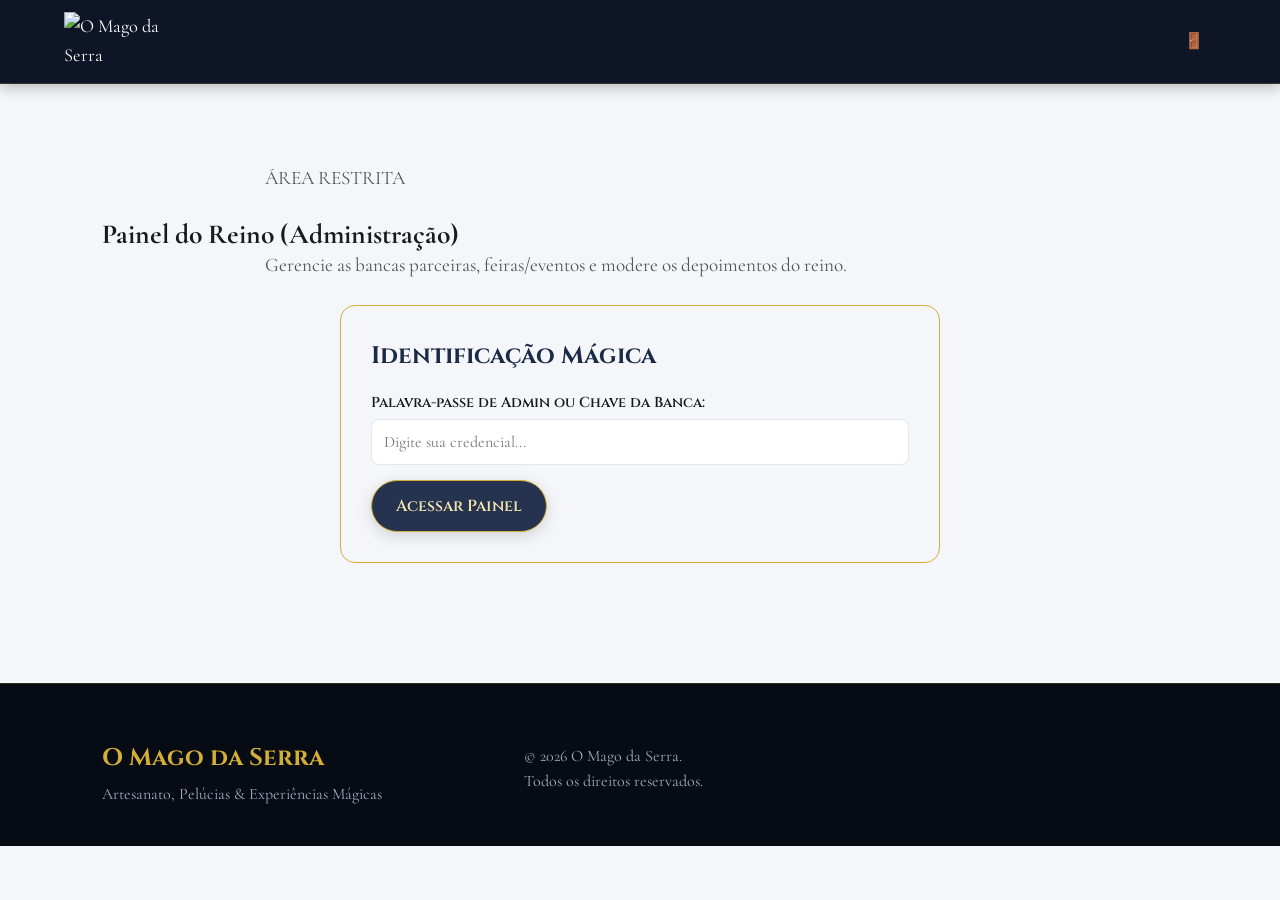
==== pages/admin.html @ 3effae08 "Add files via upload" ====
<!DOCTYPE html>
<html lang="pt-BR">

<head>
    <meta charset="UTF-8">
    <meta name="viewport" content="width=device-width, initial-scale=1.0">
    <title>Painel Administrativo | O Mago da Serra</title>
    <link rel="stylesheet" href="../css/style.css">
    <link rel="icon" type="image/png" href="../assets/icones/favicon.png">
</head>

<body>

    <header>
        <nav class="nav-container">
            <div class="nav-topo-escala">
                <a href="../index.html" class="logo-link">
                    <img src="../assets/logo/logo.png" alt="O Mago da Serra">
                </a>
            </div>
            <div class="menu-acoes-cliente">
                <button id="btn-sair" class="btn-mago-base btn-tipo-3" aria-label="Sair do Painel">
                    🚪
                </button>
            </div>
        </nav>
    </header>

    <main>
        <section class="secao-catalogo">
            <div class="catalogo-cabecalho-texto">
                <p class="subtitulo-colecao">ÁREA RESTRITA</p>
                <h1>Painel do Reino (Administração)</h1>
                <p>Gerencie as bancas parceiras, feiras/eventos e modere os depoimentos do reino.</p>
            </div>

            <!-- TELA DE LOGIN -->
            <div id="painel-login-wrapper" class="wrapper-form-depoimento-oculto admin-form-bloco">
                <h3>Identificação Mágica</h3>
                <form id="form-login-admin">
                    <div class="form-grupo-depo">
                        <label for="senha-ou-chave">Palavra-passe de Admin ou Chave da Banca:</label>
                        <input type="password" id="senha-ou-chave" placeholder="Digite sua credencial..." required>
                    </div>
                    <button type="submit" class="btn-mago-base btn-tipo-1">Acessar Painel</button>
                </form>
            </div>

            <!-- CONTEÚDO DO PAINEL RESTRITO -->
            <div id="painel-conteudo-restrito" style="display: none;">

                <!-- 1. BLOCO ADMIN MASTER -->
                <div id="bloco-admin-master" style="display: none;">

                    <!-- Gerir Bancas -->
                    <div class="wrapper-form-depoimento-oculto admin-form-bloco">
                        <h3>Cadastrar Nova Banca / Lojista</h3>
                        <form id="form-criar-banca" enctype="multipart/form-data">
                            <div class="form-grupo-depo">
                                <label for="banca-nome">Nome da Banca (H1):</label>
                                <input type="text" id="banca-nome" required>
                            </div>
                            <div class="form-grupo-depo">
                                <label for="banca-slug">Slug (Identificador URL, ex: dolfin):</label>
                                <input type="text" id="banca-slug" required>
                            </div>
                            <div class="form-grupo-depo">
                                <label for="banca-slogan">Slogan / Subtítulo (H2):</label>
                                <input type="text" id="banca-slogan">
                            </div>
                            <!-- O campo de chave manual foi removido, pois o sistema gera automaticamente de forma segura -->
                            <div class="form-grupo-depo">
                                <label for="banca-logo">Logotipo da Banca (Opcional):</label>
                                <input type="file" id="banca-logo" accept="image/*">
                            </div>
                            <button type="submit" class="btn-mago-base btn-tipo-1">Criar Banca e Gerar Chave
                                Automática</button>
                        </form>
                    </div>

                    <div class="admin-lista-container" style="margin-bottom: 40px;">
                        <h3 class="admin-titulo-secao">Bancas Registradas no Reino</h3>
                        <div id="lista-bancas-admin">
                            <p class="carregando-texto">A carregar bancas...</p>
                        </div>
                    </div>

                    <!-- Gerir Eventos / Feiras -->
                    <div class="wrapper-form-depoimento-oculto admin-form-bloco">
                        <h3>Cadastrar Nova Feira / Evento</h3>
                        <form id="form-evento" enctype="multipart/form-data">
                            <input type="hidden" id="edit-evento-id">
                            <div class="form-grupo-depo">
                                <label for="evento-nome">Nome da Feira / Evento:</label>
                                <input type="text" id="evento-nome" required>
                            </div>
                            <div class="form-grupo-depo">
                                <label for="evento-desc">Descrição:</label>
                                <textarea id="evento-desc" rows="3"></textarea>
                            </div>
                            <div class="form-grupo-depo">
                                <label for="evento-datas">Datas (Separadas por vírgula, ex: 15/06/2026,
                                    16/06/2026):</label>
                                <input type="text" id="evento-datas" required>
                            </div>
                            <div class="form-grupo-depo">
                                <label for="evento-local">Local / Praça:</label>
                                <input type="text" id="evento-local" required>
                            </div>
                            <div class="form-grupo-depo">
                                <label for="evento-horario">Horário:</label>
                                <input type="text" id="evento-horario" value="09h às 18h">
                            </div>
                            <div class="form-grupo-depo">
                                <label for="evento-imagem">Imagem do Evento:</label>
                                <input type="file" id="evento-imagem" accept="image/*">
                            </div>
                            <button type="submit" id="btn-salvar-evento" class="btn-mago-base btn-tipo-1">Salvar
                                Evento</button>
                        </form>
                    </div>

                    <div class="admin-lista-container" style="margin-bottom: 40px;">
                        <h3 class="admin-titulo-secao">Eventos Cadastrados (Gerir)</h3>
                        <div id="lista-eventos-admin">
                            <p class="carregando-texto">A carregar eventos...</p>
                        </div>
                    </div>

                    <!-- Moderação de Depoimentos (Com Fotos de Perfil) -->
                    <div class="admin-lista-container">
                        <h3 class="admin-titulo-secao">Moderação de Depoimentos dos Visitantes</h3>
                        <div id="lista-depoimentos-admin">
                            <p class="carregando-texto">A carregar depoimentos...</p>
                        </div>
                    </div>

                </div>

                <!-- 2. BLOCO LOJISTA PARCEIRO -->

                <div id="bloco-lojista-parceiro" style="display: none;">
                    <div class="admin-lista-container">
                        <h3 class="admin-titulo-secao" id="titulo-painel-lojista">Gestão da Banca</h3>
                        <p class="carregando-texto" style="margin-bottom: 20px;">Atualize abaixo as informações
                            comerciais da sua banca.</p>

                        <div class="wrapper-form-depoimento-oculto admin-form-bloco" style="display: block !important;">
                            <h3>Editar Dados da Minha Banca</h3>
                            <form id="form-editar-banca-lojista" enctype="multipart/form-data">
                                <div class="form-grupo-depo">
                                    <label for="lojista-nome">Nome da Banca:</label>
                                    <input type="text" id="lojista-nome" required>
                                </div>
                                <div class="form-grupo-depo">
                                    <label for="lojista-slogan">Slogan / Subtítulo:</label>
                                    <input type="text" id="lojista-slogan">
                                </div>
                                <div class="form-grupo-depo">
                                    <label for="lojista-descricao">Descrição / História da Banca:</label>
                                    <textarea id="lojista-descricao" rows="3"></textarea>
                                </div>
                                <div class="form-grupo-depo">
                                    <label for="lojista-whatsapp">WhatsApp (Ex: 5554996322787):</label>
                                    <input type="text" id="lojista-whatsapp">
                                </div>
                                <div class="form-grupo-depo">
                                    <label for="lojista-instagram">Link do Instagram:</label>
                                    <input type="url" id="lojista-instagram">
                                </div>
                                <div class="form-grupo-depo">
                                    <label for="lojista-localizacao">Link de Localização / Google Maps:</label>
                                    <input type="url" id="lojista-localizacao">
                                </div>
                                <div class="form-grupo-depo">
                                    <label for="lojista-logo">Alterar Logótipo:</label>
                                    <input type="file" id="lojista-logo" accept="image/*">
                                </div>
                                <button type="submit" class="btn-mago-base btn-tipo-1">Salvar Alterações da
                                    Banca</button>
                            </form>
                        </div>
                    </div>
                </div>

            </div>
        </section>
    </main>

    <footer>
        <div class="footer-marca">
            <h2>O Mago da Serra</h2>
            <p>Artesanato, Pelúcias & Experiências Mágicas</p>
        </div>
        <div class="footer-direitos">
            <p>© <span id="ano-atual"></span> O Mago da Serra. Todos os direitos reservados.</p>
        </div>
    </footer>

    <script src="../js/admin.js"></script>
    <script src="../js/main.js"></script>
</body>

</html>
---- css/style.css ----
/* =========================================================
   ESTILO PRINCIPAL - O MAGO DA SERRA (MODULARIZADO)
   ========================================================= */

@import url('base.css');
@import url('buttons.css');
@import url('hero.css');
@import url('carrossel.css');
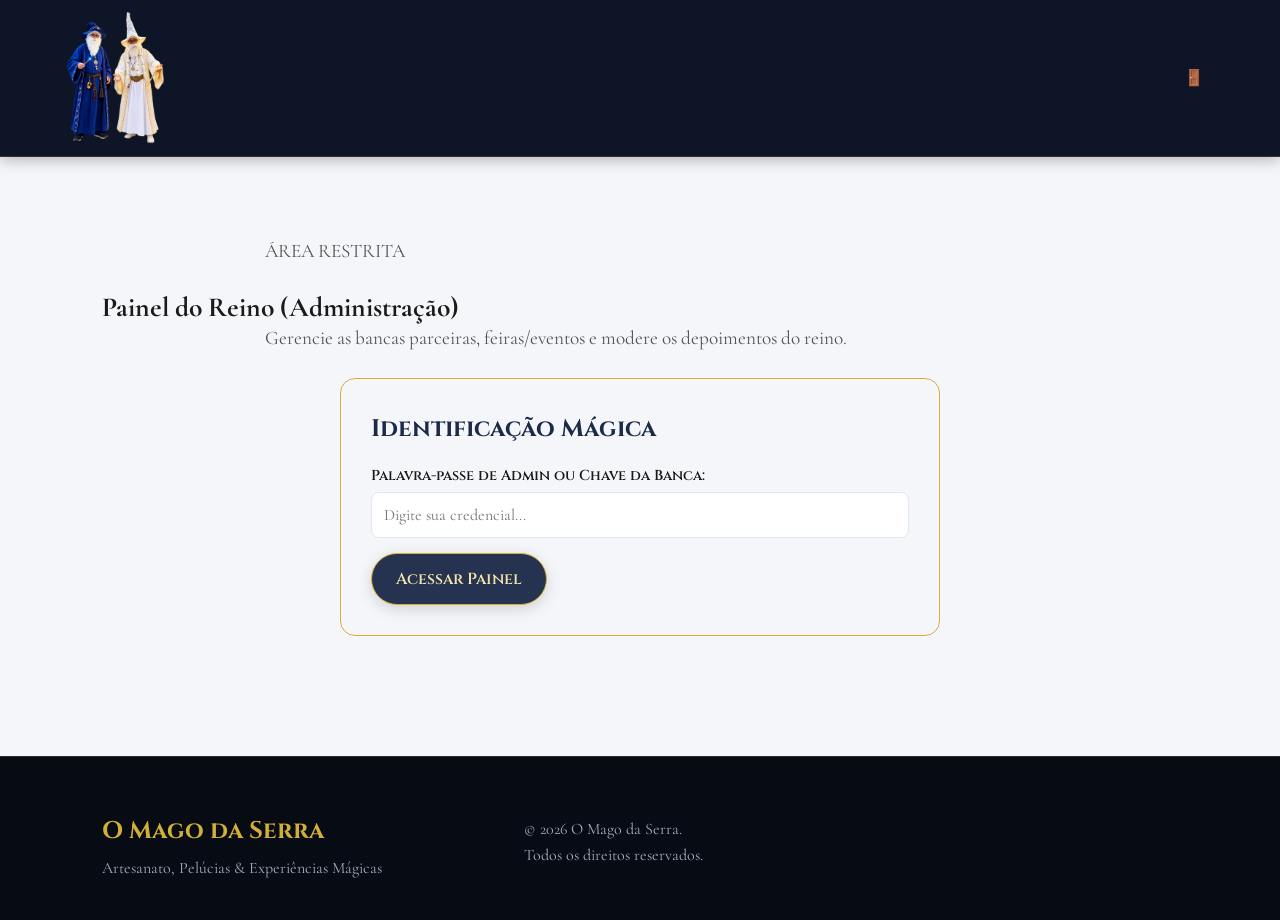
==== commit 92eab9c4: "Update admin.html" ====
--- a/pages/admin.html
+++ b/pages/admin.html
@@ -138,13 +138,13 @@
                 </div>
 
                 <!-- 2. BLOCO LOJISTA PARCEIRO -->
-
                 <div id="bloco-lojista-parceiro" style="display: none;">
                     <div class="admin-lista-container">
                         <h3 class="admin-titulo-secao" id="titulo-painel-lojista">Gestão da Banca</h3>
                         <p class="carregando-texto" style="margin-bottom: 20px;">Atualize abaixo as informações
-                            comerciais da sua banca.</p>
-
+                            comerciais e os produtos da sua banca.</p>
+
+                        <!-- Formulário para Editar Dados da Banca -->
                         <div class="wrapper-form-depoimento-oculto admin-form-bloco" style="display: block !important;">
                             <h3>Editar Dados da Minha Banca</h3>
                             <form id="form-editar-banca-lojista" enctype="multipart/form-data">
@@ -180,10 +180,54 @@
                                     Banca</button>
                             </form>
                         </div>
+
+                        <!-- Formulário para Cadastrar Produto da Banca -->
+                        <div class="wrapper-form-depoimento-oculto admin-form-bloco"
+                            style="display: block !important; margin-top: 30px;">
+                            <h3 id="titulo-form-prod-lojista">Cadastrar Novo Produto na Banca</h3>
+                            <form id="form-criar-produto-lojista" enctype="multipart/form-data">
+                                <input type="hidden" id="edit-prod-lojista-id" value="">
+
+                                <div class="form-grupo-depo">
+                                    <label for="prod-nome">Nome do Produto:</label>
+                                    <input type="text" id="prod-nome" placeholder="Ex: Pelúcia Dragão Mágico" required>
+                                </div>
+                                <div class="form-grupo-depo">
+                                    <label for="prod-preco">Preço (R$):</label>
+                                    <input type="number" step="0.01" id="prod-preco" placeholder="Ex: 89.90" required>
+                                </div>
+                                <div class="form-grupo-depo">
+                                    <label for="prod-descricao">Descrição do Produto:</label>
+                                    <textarea id="prod-descricao" rows="3"
+                                        placeholder="Detalhes da peça artesanal..."></textarea>
+                                </div>
+                                <div class="form-grupo-depo">
+                                    <label for="prod-disponibilidade">Disponibilidade:</label>
+                                    <input type="text" id="prod-disponibilidade" value="Disponível na banca">
+                                </div>
+                                <div class="form-grupo-depo">
+                                    <label for="prod-imagem" class="label-arquivo">Selecione as fotos do produto (pode
+                                        escolher várias):</label>
+                                    <input type="file" id="prod-imagem" accept="image/*" multiple>
+                                </div>
+
+                                <button type="submit" id="btn-salvar-prod-lojista"
+                                    class="btn-mago-base btn-tipo-1">Adicionar Produto</button>
+                                <button type="button" id="btn-cancelar-edicao-prod-lojista"
+                                    class="btn-mago-base btn-tipo-2" style="display: none; margin-top: 10px;">Cancelar
+                                    Edição</button>
+                            </form>
+                        </div>
+
+                        <!-- Lista de Produtos Cadastrados na Banca -->
+                        <div class="admin-lista-container" style="margin-top: 40px; margin-bottom: 40px;">
+                            <h3 class="admin-titulo-secao">Produtos Cadastrados na Banca (Gerir)</h3>
+                            <div id="lista-produtos-lojista">
+                                <p class="carregando-texto">A carregar produtos...</p>
+                            </div>
+                        </div>
                     </div>
                 </div>
-
-            </div>
         </section>
     </main>
 
@@ -201,4 +245,4 @@
     <script src="../js/main.js"></script>
 </body>
 
-</html>+</html>
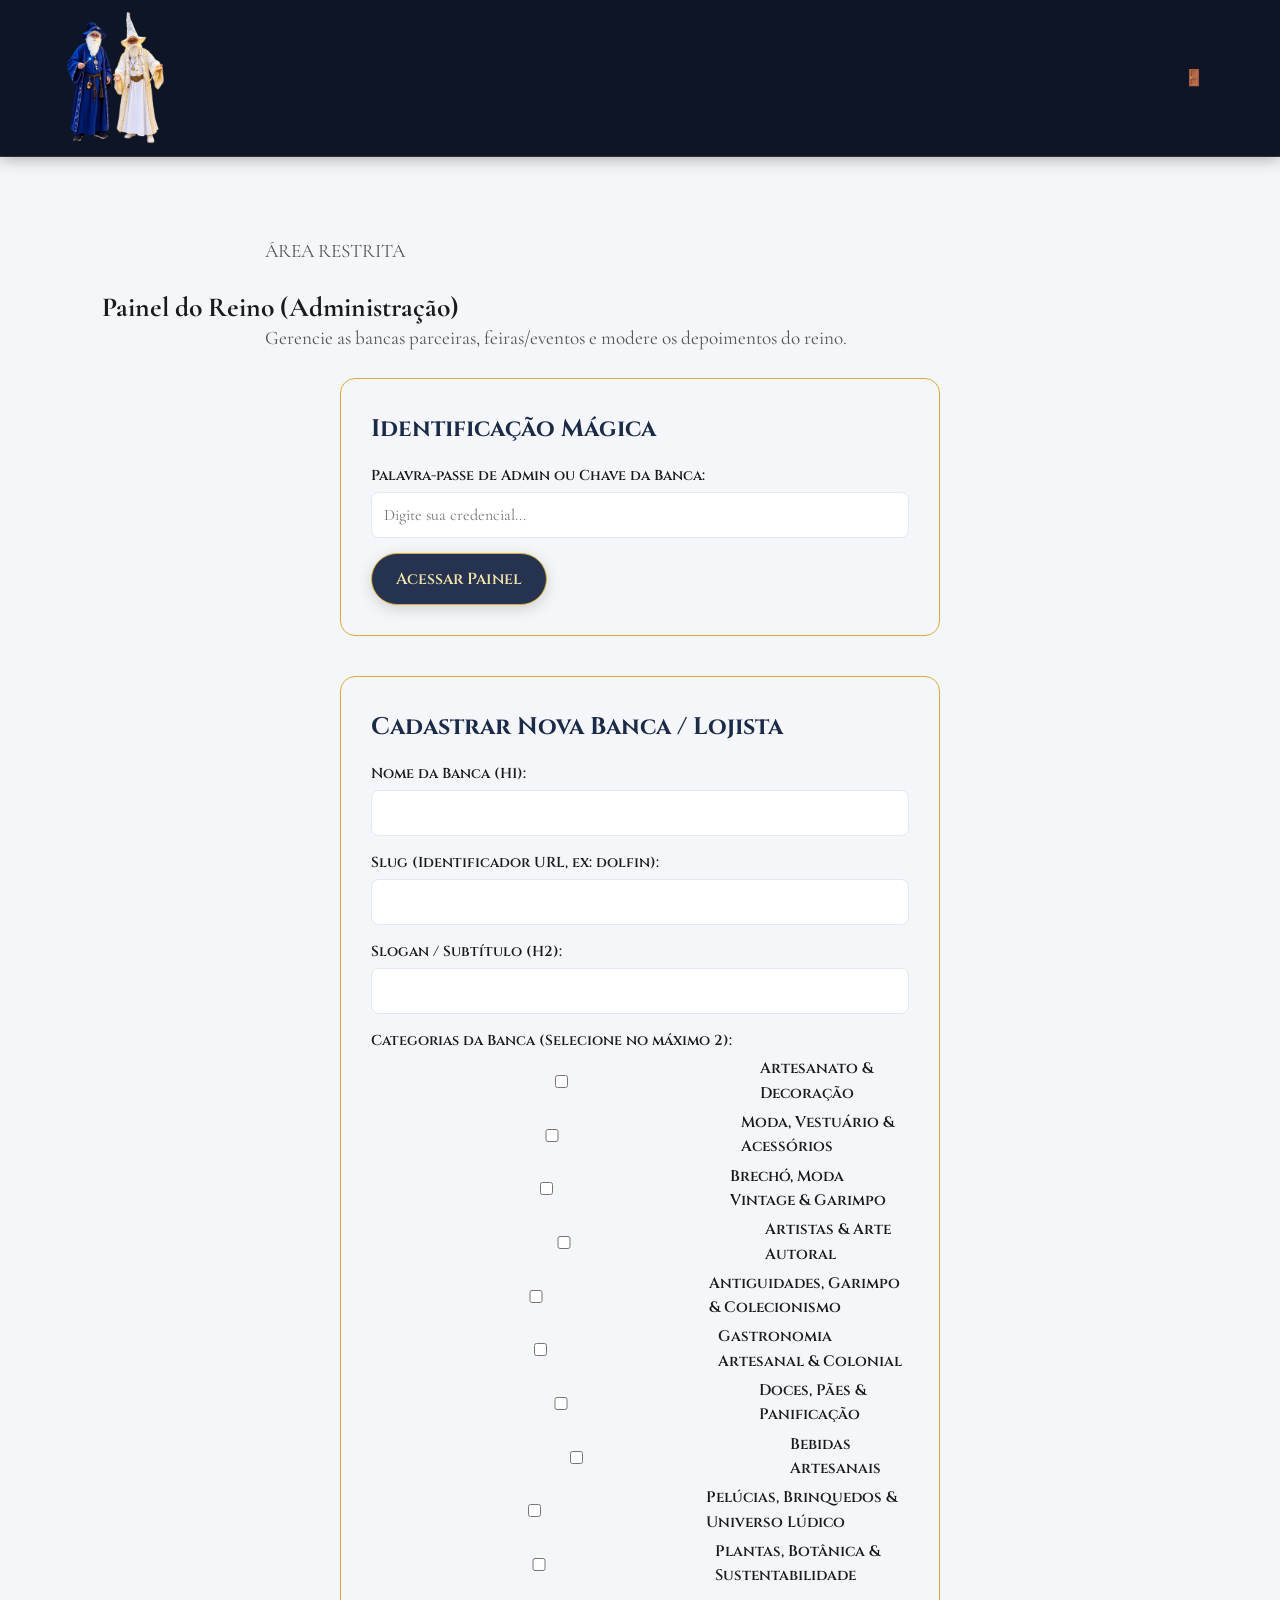
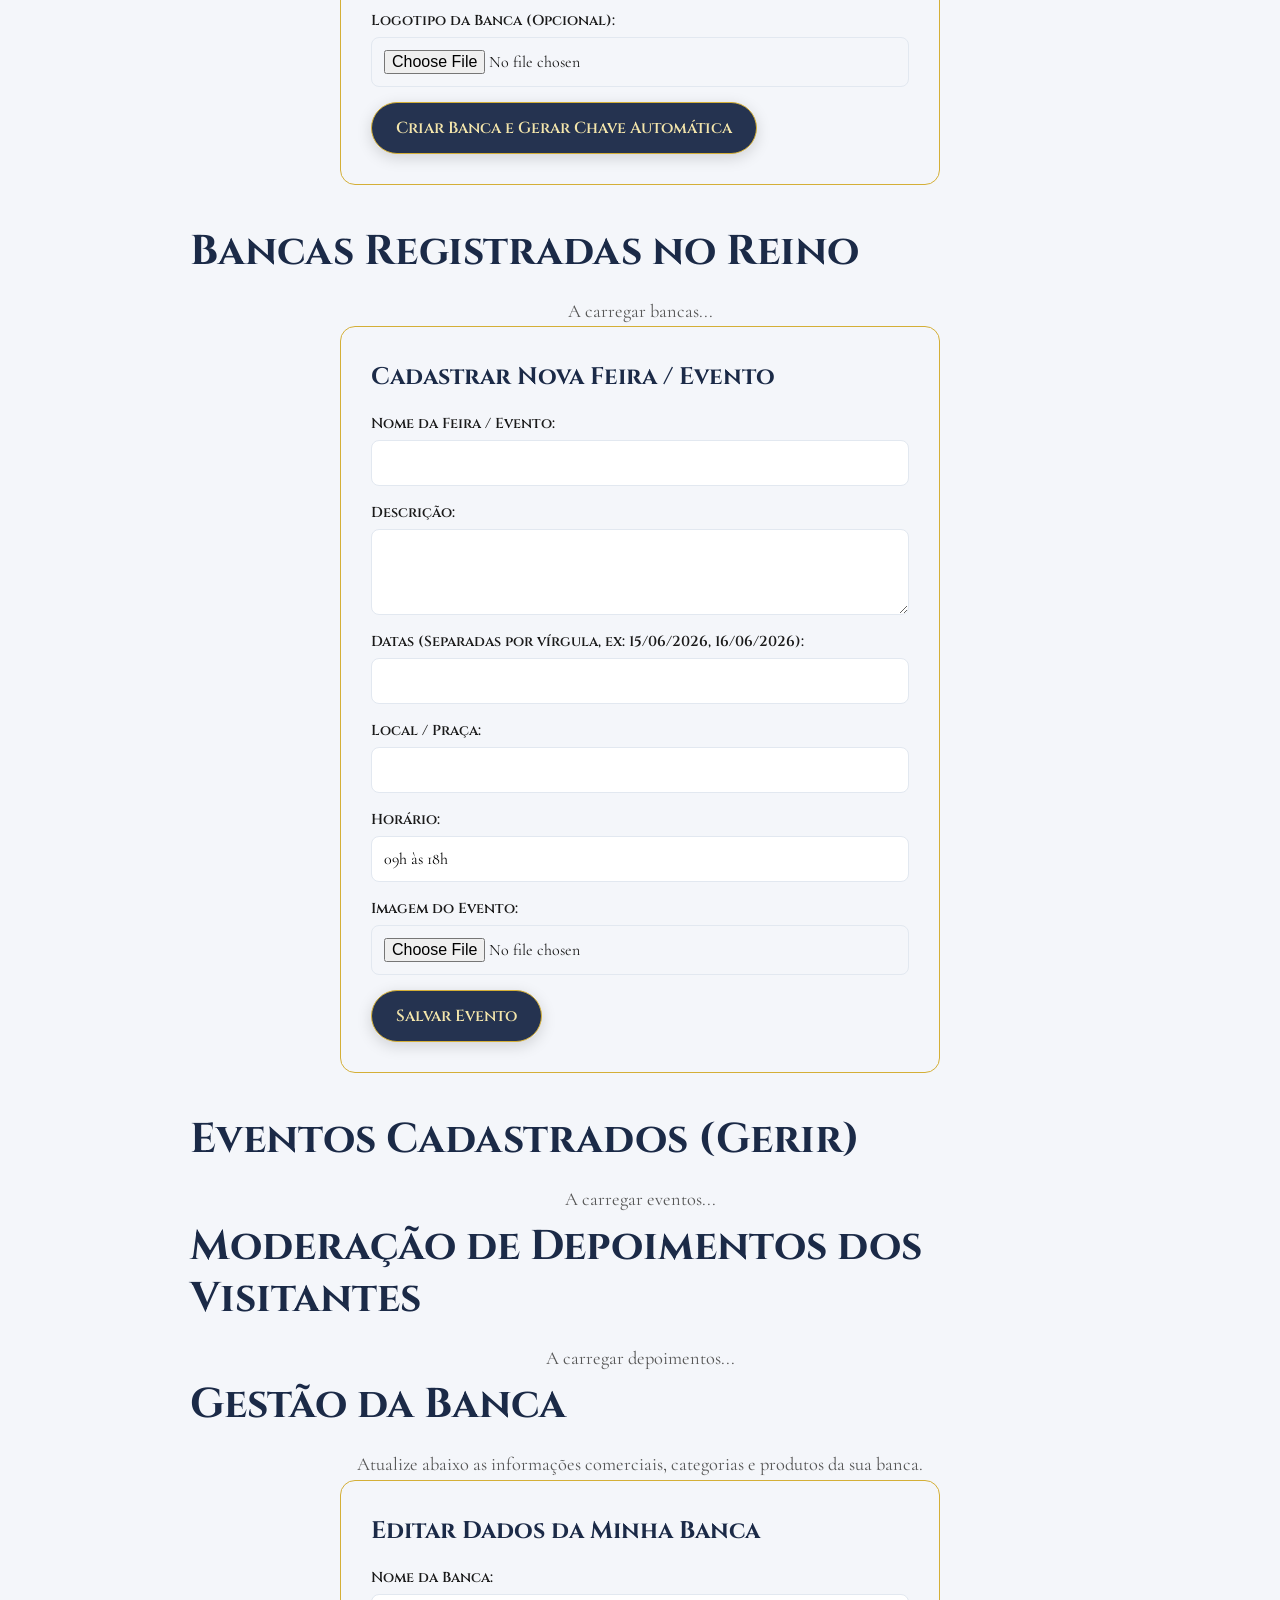
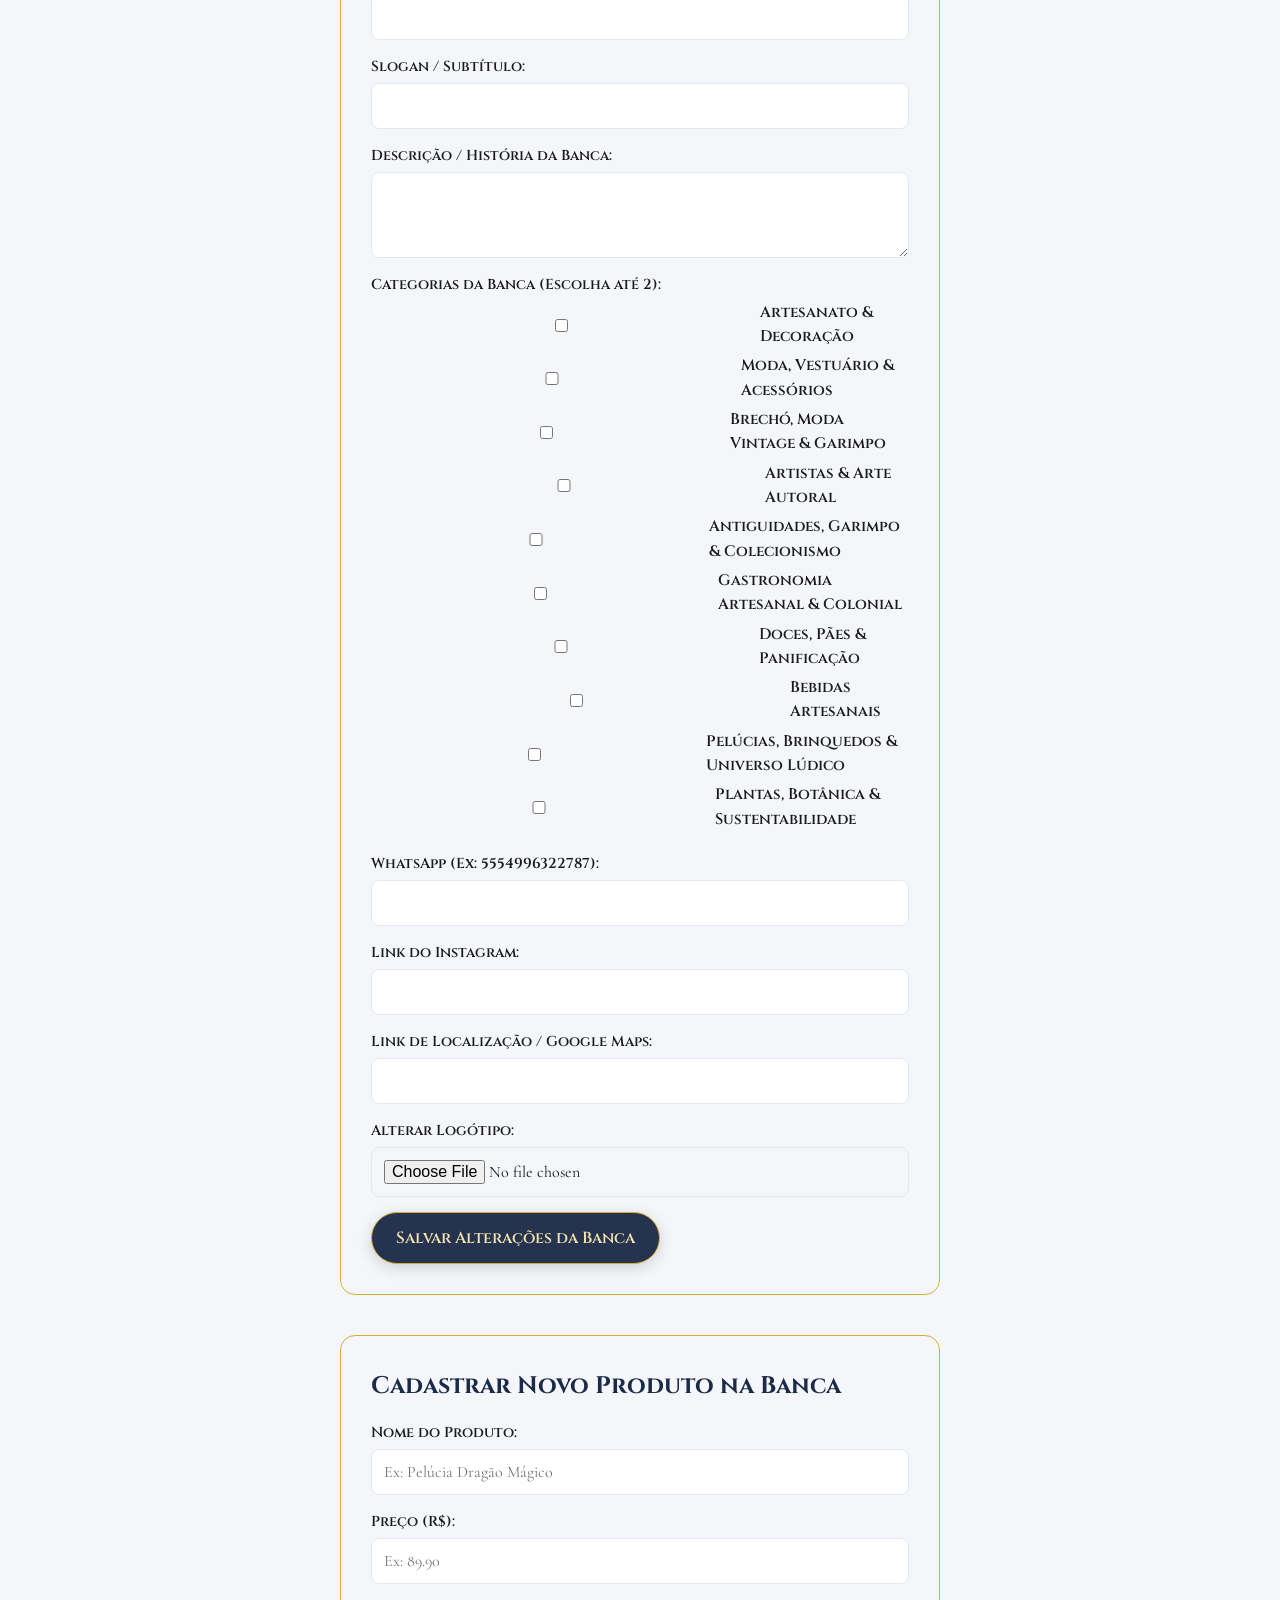
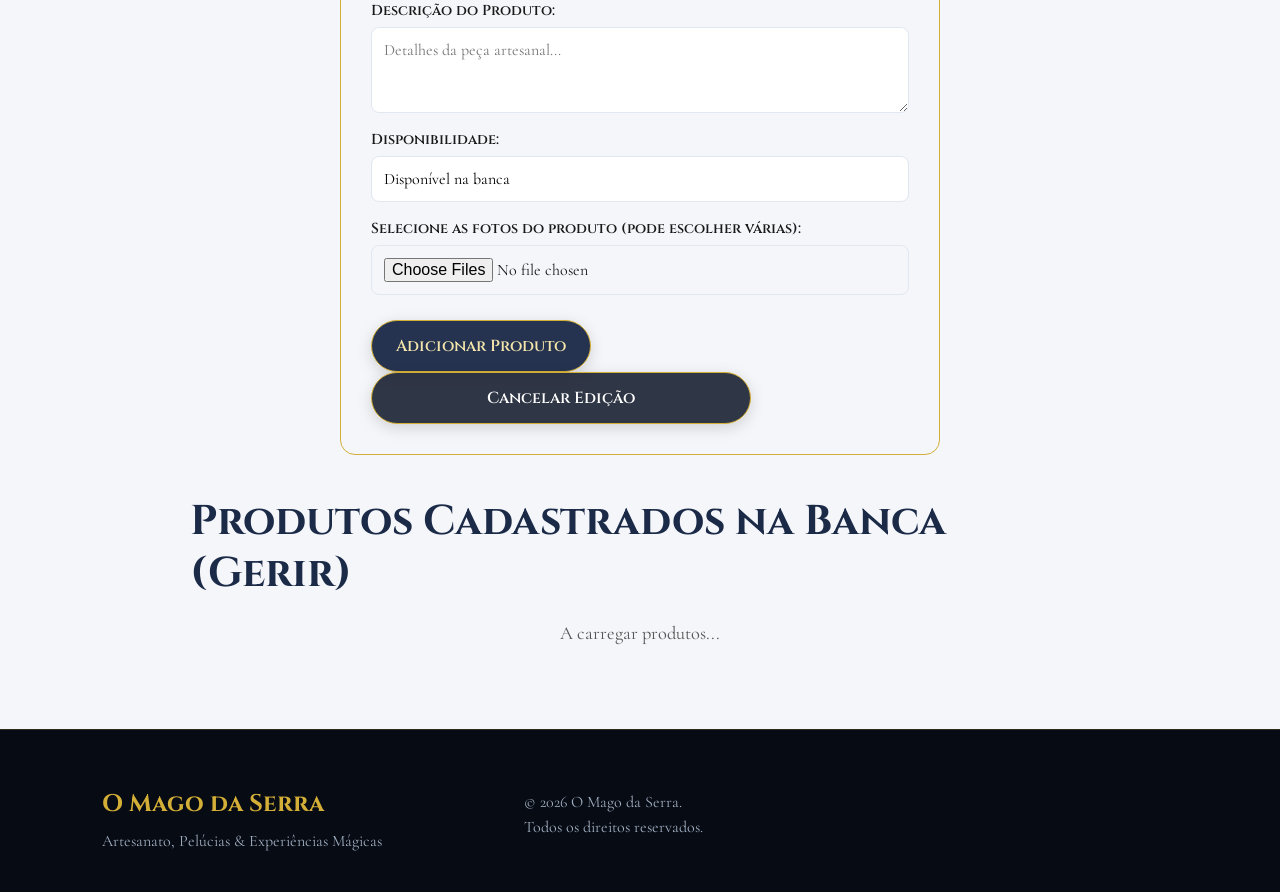
==== commit 22b113e2: "Update admin.html" ====
--- a/pages/admin.html
+++ b/pages/admin.html
@@ -47,10 +47,10 @@
             </div>
 
             <!-- CONTEÚDO DO PAINEL RESTRITO -->
-            <div id="painel-conteudo-restrito" style="display: none;">
+            <div id="painel-conteudo-restrito" class="painel-restrito-escondido">
 
                 <!-- 1. BLOCO ADMIN MASTER -->
-                <div id="bloco-admin-master" style="display: none;">
+                <div id="bloco-admin-master" class="bloco-painel-oculto">
 
                     <!-- Gerir Bancas -->
                     <div class="wrapper-form-depoimento-oculto admin-form-bloco">
@@ -68,17 +68,24 @@
                                 <label for="banca-slogan">Slogan / Subtítulo (H2):</label>
                                 <input type="text" id="banca-slogan">
                             </div>
-                            <!-- O campo de chave manual foi removido, pois o sistema gera automaticamente de forma segura -->
+
+                            <!-- Seleção de até 2 Categorias no Cadastro Master -->
+                            <div class="form-grupo-depo">
+                                <label>Categorias da Banca (Selecione no máximo 2):</label>
+                                <div class="grid-categorias-banca" id="container-cat-master">
+                                    <!-- Gerado dinamicamente via JS -->
+                                </div>
+                            </div>
+
                             <div class="form-grupo-depo">
                                 <label for="banca-logo">Logotipo da Banca (Opcional):</label>
                                 <input type="file" id="banca-logo" accept="image/*">
                             </div>
-                            <button type="submit" class="btn-mago-base btn-tipo-1">Criar Banca e Gerar Chave
-                                Automática</button>
+                            <button type="submit" class="btn-mago-base btn-tipo-1">Criar Banca e Gerar Chave Automática</button>
                         </form>
                     </div>
 
-                    <div class="admin-lista-container" style="margin-bottom: 40px;">
+                    <div class="admin-lista-container container-margem-inferior">
                         <h3 class="admin-titulo-secao">Bancas Registradas no Reino</h3>
                         <div id="lista-bancas-admin">
                             <p class="carregando-texto">A carregar bancas...</p>
@@ -99,8 +106,7 @@
                                 <textarea id="evento-desc" rows="3"></textarea>
                             </div>
                             <div class="form-grupo-depo">
-                                <label for="evento-datas">Datas (Separadas por vírgula, ex: 15/06/2026,
-                                    16/06/2026):</label>
+                                <label for="evento-datas">Datas (Separadas por vírgula, ex: 15/06/2026, 16/06/2026):</label>
                                 <input type="text" id="evento-datas" required>
                             </div>
                             <div class="form-grupo-depo">
@@ -115,19 +121,18 @@
                                 <label for="evento-imagem">Imagem do Evento:</label>
                                 <input type="file" id="evento-imagem" accept="image/*">
                             </div>
-                            <button type="submit" id="btn-salvar-evento" class="btn-mago-base btn-tipo-1">Salvar
-                                Evento</button>
+                            <button type="submit" id="btn-salvar-evento" class="btn-mago-base btn-tipo-1">Salvar Evento</button>
                         </form>
                     </div>
 
-                    <div class="admin-lista-container" style="margin-bottom: 40px;">
+                    <div class="admin-lista-container container-margem-inferior">
                         <h3 class="admin-titulo-secao">Eventos Cadastrados (Gerir)</h3>
                         <div id="lista-eventos-admin">
                             <p class="carregando-texto">A carregar eventos...</p>
                         </div>
                     </div>
 
-                    <!-- Moderação de Depoimentos (Com Fotos de Perfil) -->
+                    <!-- Moderação de Depoimentos -->
                     <div class="admin-lista-container">
                         <h3 class="admin-titulo-secao">Moderação de Depoimentos dos Visitantes</h3>
                         <div id="lista-depoimentos-admin">
@@ -138,14 +143,13 @@
                 </div>
 
                 <!-- 2. BLOCO LOJISTA PARCEIRO -->
-                <div id="bloco-lojista-parceiro" style="display: none;">
+                <div id="bloco-lojista-parceiro" class="bloco-painel-oculto">
                     <div class="admin-lista-container">
                         <h3 class="admin-titulo-secao" id="titulo-painel-lojista">Gestão da Banca</h3>
-                        <p class="carregando-texto" style="margin-bottom: 20px;">Atualize abaixo as informações
-                            comerciais e os produtos da sua banca.</p>
-
-                        <!-- Formulário para Editar Dados da Banca -->
-                        <div class="wrapper-form-depoimento-oculto admin-form-bloco" style="display: block !important;">
+                        <p class="carregando-texto texto-margem-baixo">Atualize abaixo as informações comerciais, categorias e produtos da sua banca.</p>
+
+                        <!-- Formulário para Editar Dados da Banca pelo Lojista -->
+                        <div class="wrapper-form-depoimento-oculto admin-form-bloco bloco-visivel-forcar">
                             <h3>Editar Dados da Minha Banca</h3>
                             <form id="form-editar-banca-lojista" enctype="multipart/form-data">
                                 <div class="form-grupo-depo">
@@ -160,6 +164,15 @@
                                     <label for="lojista-descricao">Descrição / História da Banca:</label>
                                     <textarea id="lojista-descricao" rows="3"></textarea>
                                 </div>
+
+                                <!-- Seleção de até 2 Categorias no Painel do Lojista -->
+                                <div class="form-grupo-depo">
+                                    <label>Categorias da Banca (Escolha até 2):</label>
+                                    <div class="grid-categorias-banca" id="container-cat-lojista">
+                                        <!-- Gerado dinamicamente via JS -->
+                                    </div>
+                                </div>
+
                                 <div class="form-grupo-depo">
                                     <label for="lojista-whatsapp">WhatsApp (Ex: 5554996322787):</label>
                                     <input type="text" id="lojista-whatsapp">
@@ -176,17 +189,15 @@
                                     <label for="lojista-logo">Alterar Logótipo:</label>
                                     <input type="file" id="lojista-logo" accept="image/*">
                                 </div>
-                                <button type="submit" class="btn-mago-base btn-tipo-1">Salvar Alterações da
-                                    Banca</button>
+                                <button type="submit" class="btn-mago-base btn-tipo-1">Salvar Alterações da Banca</button>
                             </form>
                         </div>
 
                         <!-- Formulário para Cadastrar Produto da Banca -->
-                        <div class="wrapper-form-depoimento-oculto admin-form-bloco"
-                            style="display: block !important; margin-top: 30px;">
-                            <h3 id="titulo-form-prod-lojista">Cadastrar Novo Produto na Banca</h3>
+                        <div class="wrapper-form-depoimento-oculto admin-form-bloco bloco-visivel-forcar bloco-margem-topo">
+                            <h3 id="titulo-form-produto-lojista">Cadastrar Novo Produto na Banca</h3>
                             <form id="form-criar-produto-lojista" enctype="multipart/form-data">
-                                <input type="hidden" id="edit-prod-lojista-id" value="">
+                                <input type="hidden" id="edit-prod-id" value="">
 
                                 <div class="form-grupo-depo">
                                     <label for="prod-nome">Nome do Produto:</label>
@@ -198,29 +209,24 @@
                                 </div>
                                 <div class="form-grupo-depo">
                                     <label for="prod-descricao">Descrição do Produto:</label>
-                                    <textarea id="prod-descricao" rows="3"
-                                        placeholder="Detalhes da peça artesanal..."></textarea>
+                                    <textarea id="prod-descricao" rows="3" placeholder="Detalhes da peça artesanal..."></textarea>
                                 </div>
                                 <div class="form-grupo-depo">
                                     <label for="prod-disponibilidade">Disponibilidade:</label>
                                     <input type="text" id="prod-disponibilidade" value="Disponível na banca">
                                 </div>
                                 <div class="form-grupo-depo">
-                                    <label for="prod-imagem" class="label-arquivo">Selecione as fotos do produto (pode
-                                        escolher várias):</label>
-                                    <input type="file" id="prod-imagem" accept="image/*" multiple>
-                                </div>
-
-                                <button type="submit" id="btn-salvar-prod-lojista"
-                                    class="btn-mago-base btn-tipo-1">Adicionar Produto</button>
-                                <button type="button" id="btn-cancelar-edicao-prod-lojista"
-                                    class="btn-mago-base btn-tipo-2" style="display: none; margin-top: 10px;">Cancelar
-                                    Edição</button>
+                                    <label for="prod-imagens" class="label-arquivo">Selecione as fotos do produto (pode escolher várias):</label>
+                                    <input type="file" id="prod-imagens" accept="image/*" multiple>
+                                </div>
+
+                                <button type="submit" id="btn-salvar-prod-lojista" class="btn-mago-base btn-tipo-1"><span>Adicionar Produto</span></button>
+                                <button type="button" id="btn-cancelar-prod-lojista" class="btn-mago-base btn-tipo-2 btn-cancelar-escondido"><span>Cancelar Edição</span></button>
                             </form>
                         </div>
 
-                        <!-- Lista de Produtos Cadastrados na Banca -->
-                        <div class="admin-lista-container" style="margin-top: 40px; margin-bottom: 40px;">
+                        <!-- Lista de Produtos Cadastrados -->
+                        <div class="admin-lista-container container-espacamento-duplo">
                             <h3 class="admin-titulo-secao">Produtos Cadastrados na Banca (Gerir)</h3>
                             <div id="lista-produtos-lojista">
                                 <p class="carregando-texto">A carregar produtos...</p>
@@ -228,6 +234,7 @@
                         </div>
                     </div>
                 </div>
+            </div>
         </section>
     </main>
 
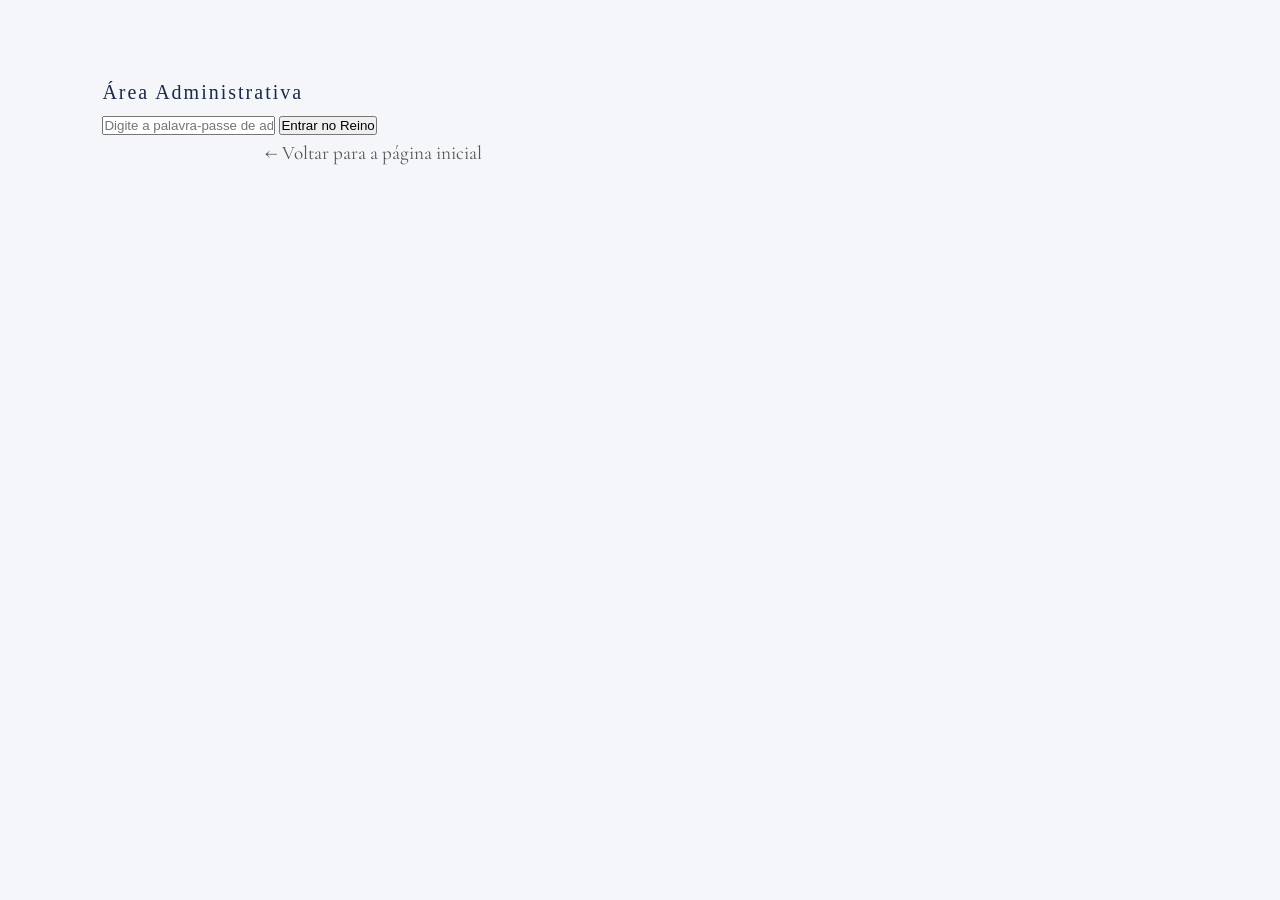
==== commit 59593261: "Update admin.html" ====
--- a/pages/admin.html
+++ b/pages/admin.html
@@ -11,242 +11,142 @@
 
 <body>
 
-    <header>
-        <nav class="nav-container">
-            <div class="nav-topo-escala">
-                <a href="../index.html" class="logo-link">
-                    <img src="../assets/logo/logo.png" alt="O Mago da Serra">
-                </a>
-            </div>
-            <div class="menu-acoes-cliente">
-                <button id="btn-sair" class="btn-mago-base btn-tipo-3" aria-label="Sair do Painel">
-                    🚪
+    <main class="container-admin">
+
+        <!-- SECÇÃO DE LOGIN (Aparece primeiro) -->
+        <section id="secao-login">
+            <h2>Área Administrativa</h2>
+            <form id="form-login">
+                <input type="password" id="senha-admin" placeholder="Digite a palavra-passe de admin ou chave..." required>
+                <button type="submit">Entrar no Reino</button>
+            </form>
+            <p><a href="../index.html">← Voltar para a página inicial</a></p>
+        </section>
+
+        <!-- SECÇÃO DO PAINEL (Oculta até autenticação bem-sucedida) -->
+        <section id="secao-painel" style="display: none;">
+            <h2>Painel de Gestão - O Mago da Serra</h2>
+            <p class="texto-margem-baixo">Gerencie as bancas parceiras, feiras/eventos, produtos e modere os depoimentos do reino.</p>
+
+            <!-- 1. BLOCO DE GESTÃO DE BANCAS (ADMIN MASTER) -->
+            <div class="bloco-sanfona" id="bloco-bancas-master" style="display: none;">
+                <button type="button" class="btn-sanfona-header">
+                    <span>🏰 Gestão de Bancas Parceiras</span>
+                    <span class="icone-seta">▼</span>
                 </button>
-            </div>
-        </nav>
-    </header>
+                <div class="painel-sanfona-conteudo">
+                    <h3>Cadastrar Nova Banca / Lojista</h3>
+                    <form id="form-criar-banca" enctype="multipart/form-data">
+                        <input type="text" id="banca-nome" placeholder="Nome da Banca (H1)" required>
+                        <input type="text" id="banca-slug" placeholder="Slug (Identificador URL, ex: dolfin)" required>
+                        <input type="text" id="banca-slogan" placeholder="Slogan / Subtítulo (H2)">
+                        
+                        <div class="form-grupo-depo">
+                            <label>Categorias da Banca (Selecione no máximo 2):</label>
+                            <div class="grid-categorias-banca" id="container-cat-master">
+                                <!-- Gerado dinamicamente via JS -->
+                            </div>
+                        </div>
 
-    <main>
-        <section class="secao-catalogo">
-            <div class="catalogo-cabecalho-texto">
-                <p class="subtitulo-colecao">ÁREA RESTRITA</p>
-                <h1>Painel do Reino (Administração)</h1>
-                <p>Gerencie as bancas parceiras, feiras/eventos e modere os depoimentos do reino.</p>
+                        <label for="banca-logo" class="label-arquivo">Logotipo da Banca (Opcional):</label>
+                        <input type="file" id="banca-logo" accept="image/*">
+                        <button type="submit" class="btn-mago-base btn-tipo-1">Criar Banca e Gerar Chave</button>
+                    </form>
+                    <div id="lista-bancas-admin" class="container-margem-inferior"></div>
+                </div>
             </div>
 
-            <!-- TELA DE LOGIN -->
-            <div id="painel-login-wrapper" class="wrapper-form-depoimento-oculto admin-form-bloco">
-                <h3>Identificação Mágica</h3>
-                <form id="form-login-admin">
-                    <div class="form-grupo-depo">
-                        <label for="senha-ou-chave">Palavra-passe de Admin ou Chave da Banca:</label>
-                        <input type="password" id="senha-ou-chave" placeholder="Digite sua credencial..." required>
-                    </div>
-                    <button type="submit" class="btn-mago-base btn-tipo-1">Acessar Painel</button>
-                </form>
-            </div>
-
-            <!-- CONTEÚDO DO PAINEL RESTRITO -->
-            <div id="painel-conteudo-restrito" class="painel-restrito-escondido">
-
-                <!-- 1. BLOCO ADMIN MASTER -->
-                <div id="bloco-admin-master" class="bloco-painel-oculto">
-
-                    <!-- Gerir Bancas -->
-                    <div class="wrapper-form-depoimento-oculto admin-form-bloco">
-                        <h3>Cadastrar Nova Banca / Lojista</h3>
-                        <form id="form-criar-banca" enctype="multipart/form-data">
+            <!-- 2. BLOCO DE GESTÃO DE PRODUTOS DA BANCA (LOJISTA) -->
+            <div class="bloco-sanfona" id="bloco-produtos-lojista" style="display: none;">
+                <button type="button" class="btn-sanfona-header">
+                    <span id="titulo-painel-lojista">💍 Gestão de Produtos da Banca</span>
+                    <span class="icone-seta">▼</span>
+                </button>
+                <div class="painel-sanfona-conteudo">
+                    <div class="container-margem-inferior">
+                        <h3>Editar Dados da Minha Banca</h3>
+                        <form id="form-editar-banca-lojista" enctype="multipart/form-data">
+                            <input type="text" id="lojista-nome" placeholder="Nome da Banca" required>
+                            <input type="text" id="lojista-slogan" placeholder="Slogan / Subtítulo">
+                            <textarea id="lojista-descricao" rows="3" placeholder="Descrição / História da Banca"></textarea>
+                            
                             <div class="form-grupo-depo">
-                                <label for="banca-nome">Nome da Banca (H1):</label>
-                                <input type="text" id="banca-nome" required>
-                            </div>
-                            <div class="form-grupo-depo">
-                                <label for="banca-slug">Slug (Identificador URL, ex: dolfin):</label>
-                                <input type="text" id="banca-slug" required>
-                            </div>
-                            <div class="form-grupo-depo">
-                                <label for="banca-slogan">Slogan / Subtítulo (H2):</label>
-                                <input type="text" id="banca-slogan">
-                            </div>
-
-                            <!-- Seleção de até 2 Categorias no Cadastro Master -->
-                            <div class="form-grupo-depo">
-                                <label>Categorias da Banca (Selecione no máximo 2):</label>
-                                <div class="grid-categorias-banca" id="container-cat-master">
+                                <label>Categorias da Banca (Escolha até 2):</label>
+                                <div class="grid-categorias-banca" id="container-cat-lojista">
                                     <!-- Gerado dinamicamente via JS -->
                                 </div>
                             </div>
 
-                            <div class="form-grupo-depo">
-                                <label for="banca-logo">Logotipo da Banca (Opcional):</label>
-                                <input type="file" id="banca-logo" accept="image/*">
-                            </div>
-                            <button type="submit" class="btn-mago-base btn-tipo-1">Criar Banca e Gerar Chave Automática</button>
+                            <input type="text" id="lojista-whatsapp" placeholder="WhatsApp (Ex: 5554996322787)">
+                            <input type="url" id="lojista-instagram" placeholder="Link do Instagram">
+                            <input type="url" id="lojista-localizacao" placeholder="Link de Localização / Google Maps">
+                            <label for="lojista-logo" class="label-arquivo">Alterar Logótipo:</label>
+                            <input type="file" id="lojista-logo" accept="image/*">
+                            <button type="submit" class="btn-mago-base btn-tipo-1">Salvar Alterações da Banca</button>
                         </form>
                     </div>
 
-                    <div class="admin-lista-container container-margem-inferior">
-                        <h3 class="admin-titulo-secao">Bancas Registradas no Reino</h3>
-                        <div id="lista-bancas-admin">
-                            <p class="carregando-texto">A carregar bancas...</p>
-                        </div>
-                    </div>
+                    <h3 id="titulo-form-produto-lojista" class="bloco-margem-topo">Cadastrar Novo Produto na Banca</h3>
+                    <form id="form-criar-produto-lojista" enctype="multipart/form-data">
+                        <input type="hidden" id="edit-prod-id" value="">
+                        <input type="text" id="prod-nome" placeholder="Nome do Produto (ex: Pelúcia Dragão Mágico)" required>
+                        <input type="number" step="0.01" id="prod-preco" placeholder="Preço (R$) (ex: 89.90)" required>
+                        <textarea id="prod-descricao" rows="3" placeholder="Detalhes da peça artesanal..."></textarea>
+                        <input type="text" id="prod-disponibilidade" value="Disponível na banca" placeholder="Disponibilidade">
 
-                    <!-- Gerir Eventos / Feiras -->
-                    <div class="wrapper-form-depoimento-oculto admin-form-bloco">
-                        <h3>Cadastrar Nova Feira / Evento</h3>
-                        <form id="form-evento" enctype="multipart/form-data">
-                            <input type="hidden" id="edit-evento-id">
-                            <div class="form-grupo-depo">
-                                <label for="evento-nome">Nome da Feira / Evento:</label>
-                                <input type="text" id="evento-nome" required>
-                            </div>
-                            <div class="form-grupo-depo">
-                                <label for="evento-desc">Descrição:</label>
-                                <textarea id="evento-desc" rows="3"></textarea>
-                            </div>
-                            <div class="form-grupo-depo">
-                                <label for="evento-datas">Datas (Separadas por vírgula, ex: 15/06/2026, 16/06/2026):</label>
-                                <input type="text" id="evento-datas" required>
-                            </div>
-                            <div class="form-grupo-depo">
-                                <label for="evento-local">Local / Praça:</label>
-                                <input type="text" id="evento-local" required>
-                            </div>
-                            <div class="form-grupo-depo">
-                                <label for="evento-horario">Horário:</label>
-                                <input type="text" id="evento-horario" value="09h às 18h">
-                            </div>
-                            <div class="form-grupo-depo">
-                                <label for="evento-imagem">Imagem do Evento:</label>
-                                <input type="file" id="evento-imagem" accept="image/*">
-                            </div>
-                            <button type="submit" id="btn-salvar-evento" class="btn-mago-base btn-tipo-1">Salvar Evento</button>
-                        </form>
-                    </div>
+                        <label for="prod-imagens" class="label-arquivo">
+                            Selecione as fotos do produto (pode escolher várias):
+                        </label>
+                        <input type="file" id="prod-imagens" accept="image/*" multiple>
 
-                    <div class="admin-lista-container container-margem-inferior">
-                        <h3 class="admin-titulo-secao">Eventos Cadastrados (Gerir)</h3>
-                        <div id="lista-eventos-admin">
-                            <p class="carregando-texto">A carregar eventos...</p>
-                        </div>
-                    </div>
-
-                    <!-- Moderação de Depoimentos -->
-                    <div class="admin-lista-container">
-                        <h3 class="admin-titulo-secao">Moderação de Depoimentos dos Visitantes</h3>
-                        <div id="lista-depoimentos-admin">
-                            <p class="carregando-texto">A carregar depoimentos...</p>
-                        </div>
-                    </div>
-
-                </div>
-
-                <!-- 2. BLOCO LOJISTA PARCEIRO -->
-                <div id="bloco-lojista-parceiro" class="bloco-painel-oculto">
-                    <div class="admin-lista-container">
-                        <h3 class="admin-titulo-secao" id="titulo-painel-lojista">Gestão da Banca</h3>
-                        <p class="carregando-texto texto-margem-baixo">Atualize abaixo as informações comerciais, categorias e produtos da sua banca.</p>
-
-                        <!-- Formulário para Editar Dados da Banca pelo Lojista -->
-                        <div class="wrapper-form-depoimento-oculto admin-form-bloco bloco-visivel-forcar">
-                            <h3>Editar Dados da Minha Banca</h3>
-                            <form id="form-editar-banca-lojista" enctype="multipart/form-data">
-                                <div class="form-grupo-depo">
-                                    <label for="lojista-nome">Nome da Banca:</label>
-                                    <input type="text" id="lojista-nome" required>
-                                </div>
-                                <div class="form-grupo-depo">
-                                    <label for="lojista-slogan">Slogan / Subtítulo:</label>
-                                    <input type="text" id="lojista-slogan">
-                                </div>
-                                <div class="form-grupo-depo">
-                                    <label for="lojista-descricao">Descrição / História da Banca:</label>
-                                    <textarea id="lojista-descricao" rows="3"></textarea>
-                                </div>
-
-                                <!-- Seleção de até 2 Categorias no Painel do Lojista -->
-                                <div class="form-grupo-depo">
-                                    <label>Categorias da Banca (Escolha até 2):</label>
-                                    <div class="grid-categorias-banca" id="container-cat-lojista">
-                                        <!-- Gerado dinamicamente via JS -->
-                                    </div>
-                                </div>
-
-                                <div class="form-grupo-depo">
-                                    <label for="lojista-whatsapp">WhatsApp (Ex: 5554996322787):</label>
-                                    <input type="text" id="lojista-whatsapp">
-                                </div>
-                                <div class="form-grupo-depo">
-                                    <label for="lojista-instagram">Link do Instagram:</label>
-                                    <input type="url" id="lojista-instagram">
-                                </div>
-                                <div class="form-grupo-depo">
-                                    <label for="lojista-localizacao">Link de Localização / Google Maps:</label>
-                                    <input type="url" id="lojista-localizacao">
-                                </div>
-                                <div class="form-grupo-depo">
-                                    <label for="lojista-logo">Alterar Logótipo:</label>
-                                    <input type="file" id="lojista-logo" accept="image/*">
-                                </div>
-                                <button type="submit" class="btn-mago-base btn-tipo-1">Salvar Alterações da Banca</button>
-                            </form>
-                        </div>
-
-                        <!-- Formulário para Cadastrar Produto da Banca -->
-                        <div class="wrapper-form-depoimento-oculto admin-form-bloco bloco-visivel-forcar bloco-margem-topo">
-                            <h3 id="titulo-form-produto-lojista">Cadastrar Novo Produto na Banca</h3>
-                            <form id="form-criar-produto-lojista" enctype="multipart/form-data">
-                                <input type="hidden" id="edit-prod-id" value="">
-
-                                <div class="form-grupo-depo">
-                                    <label for="prod-nome">Nome do Produto:</label>
-                                    <input type="text" id="prod-nome" placeholder="Ex: Pelúcia Dragão Mágico" required>
-                                </div>
-                                <div class="form-grupo-depo">
-                                    <label for="prod-preco">Preço (R$):</label>
-                                    <input type="number" step="0.01" id="prod-preco" placeholder="Ex: 89.90" required>
-                                </div>
-                                <div class="form-grupo-depo">
-                                    <label for="prod-descricao">Descrição do Produto:</label>
-                                    <textarea id="prod-descricao" rows="3" placeholder="Detalhes da peça artesanal..."></textarea>
-                                </div>
-                                <div class="form-grupo-depo">
-                                    <label for="prod-disponibilidade">Disponibilidade:</label>
-                                    <input type="text" id="prod-disponibilidade" value="Disponível na banca">
-                                </div>
-                                <div class="form-grupo-depo">
-                                    <label for="prod-imagens" class="label-arquivo">Selecione as fotos do produto (pode escolher várias):</label>
-                                    <input type="file" id="prod-imagens" accept="image/*" multiple>
-                                </div>
-
-                                <button type="submit" id="btn-salvar-prod-lojista" class="btn-mago-base btn-tipo-1"><span>Adicionar Produto</span></button>
-                                <button type="button" id="btn-cancelar-prod-lojista" class="btn-mago-base btn-tipo-2 btn-cancelar-escondido"><span>Cancelar Edição</span></button>
-                            </form>
-                        </div>
-
-                        <!-- Lista de Produtos Cadastrados -->
-                        <div class="admin-lista-container container-espacamento-duplo">
-                            <h3 class="admin-titulo-secao">Produtos Cadastrados na Banca (Gerir)</h3>
-                            <div id="lista-produtos-lojista">
-                                <p class="carregando-texto">A carregar produtos...</p>
-                            </div>
-                        </div>
-                    </div>
+                        <button type="submit" id="btn-salvar-prod-lojista" class="btn-mago-base btn-tipo-1"><span>Adicionar Produto</span></button>
+                        <button type="button" id="btn-cancelar-prod-lojista" class="btn-mago-base btn-tipo-2 btn-cancelar-escondido"><span>Cancelar Edição</span></button>
+                    </form>
+                    <div id="lista-produtos-lojista" class="container-espacamento-duplo"></div>
                 </div>
             </div>
+
+            <!-- 3. BLOCO DE EVENTOS E FEIRAS -->
+            <div class="bloco-sanfona" id="bloco-eventos-admin" style="display: none;">
+                <button type="button" class="btn-sanfona-header">
+                    <span>📅 Gestão de Feiras e Eventos</span>
+                    <span class="icone-seta">▼</span>
+                </button>
+                <div class="painel-sanfona-conteudo">
+                    <form id="form-evento" enctype="multipart/form-data">
+                        <input type="hidden" id="edit-evento-id" value="">
+                        <input type="text" id="evento-nome" placeholder="Nome da Feira / Evento (ex: Maesa Cultural)" required>
+                        <textarea id="evento-desc" rows="3" placeholder="Descrição do evento"></textarea>
+                        <input type="text" id="evento-datas" placeholder="Datas (Ex: 15/06/2026, 16/06/2026)" required>
+                        <input type="text" id="evento-local" placeholder="Local / Praça" required>
+                        <input type="text" id="evento-horario" value="09h às 18h" placeholder="Horário">
+
+                        <label for="evento-imagem" class="label-arquivo">Imagem do Evento:</label>
+                        <input type="file" id="evento-imagem" accept="image/*">
+
+                        <button type="submit" id="btn-salvar-evento" class="btn-mago-base btn-tipo-1">Salvar Evento no Banco</button>
+                    </form>
+                    <div id="lista-eventos-admin" class="container-espacamento-duplo"></div>
+                </div>
+            </div>
+
+            <!-- 4. BLOCO DE DEPOIMENTOS -->
+            <div class="bloco-sanfona" id="bloco-depoimentos-admin" style="display: none;">
+                <button type="button" class="btn-sanfona-header">
+                    <span>💬 Moderação de Depoimentos</span>
+                    <span class="icone-seta">▼</span>
+                </button>
+                <div class="painel-sanfona-conteudo">
+                    <p class="texto-margem-baixo">Aprove novos depoimentos enviados pelos visitantes ou exclua os indesejados.</p>
+                    <div id="lista-depoimentos-admin"></div>
+                </div>
+            </div>
+
+            <!-- Botão Sair / Bloquear Painel (No final do painel) -->
+            <button type="button" id="btn-sair" class="btn-mago-base btn-tipo-2" style="margin-top: 25px;">Sair / Bloquear Painel</button>
         </section>
+
     </main>
-
-    <footer>
-        <div class="footer-marca">
-            <h2>O Mago da Serra</h2>
-            <p>Artesanato, Pelúcias & Experiências Mágicas</p>
-        </div>
-        <div class="footer-direitos">
-            <p>© <span id="ano-atual"></span> O Mago da Serra. Todos os direitos reservados.</p>
-        </div>
-    </footer>
 
     <script src="../js/admin.js"></script>
     <script src="../js/main.js"></script>
